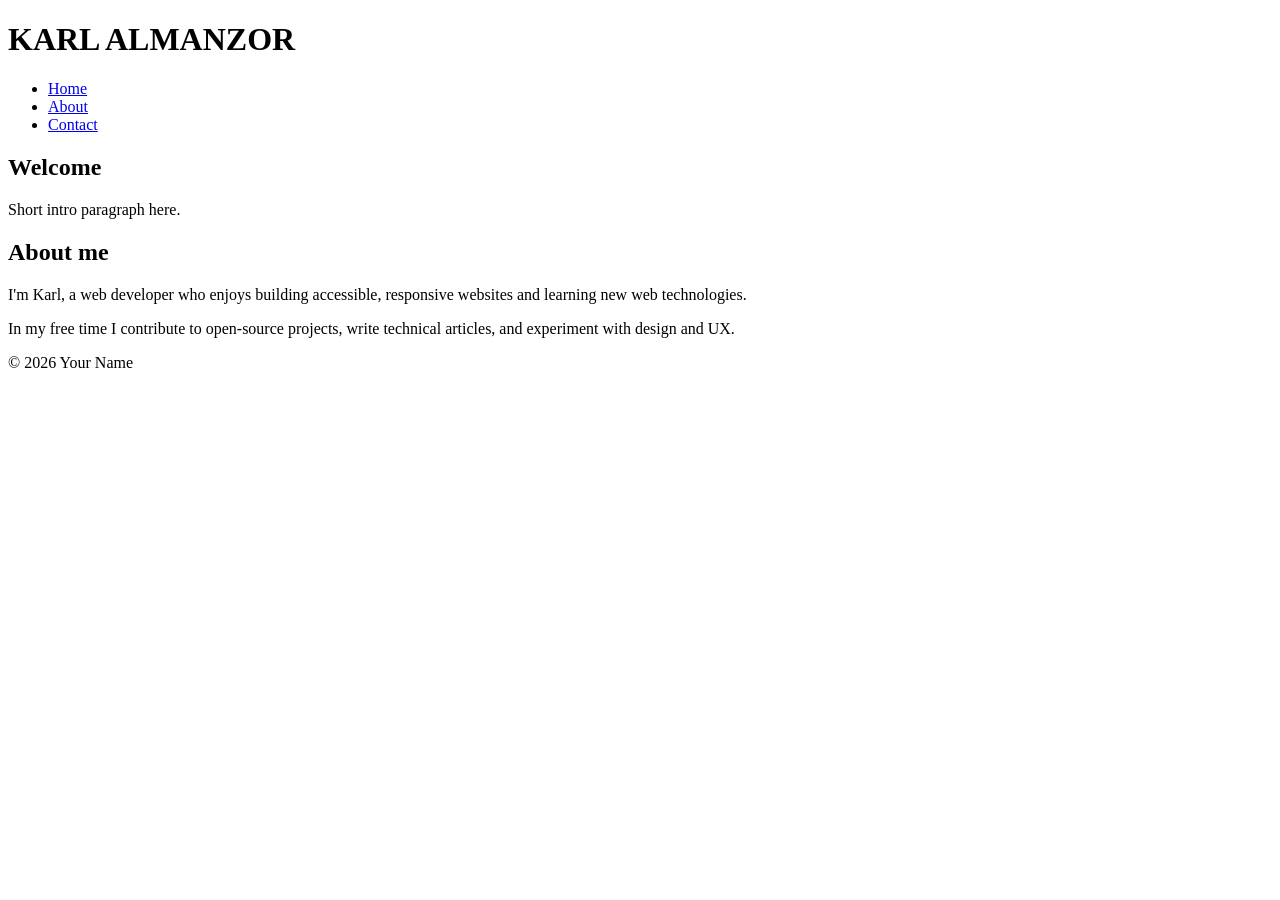
==== about.html @ 1ebbf30d "Module 2 Ex 1: semantic three-page site" ====
<!DOCTYPE html>
<html lang="en">
<head>
<meta charset="UTF-8">
<meta name="viewport" content="width=device-width, initial-scale=1">
<title>About | Karl Almanzor</title>
</head>
<body>
<header>
<h1>KARL ALMANZOR</h1>
<nav>
<ul>
<li><a href="index.html">Home</a></li>
<li><a href="about.html">About</a></li>
<li><a href="contact.html">Contact</a></li>
</ul>
</nav>
</header>
<main>
<article>
<h2>Welcome</h2>
<p>Short intro paragraph here.</p>
</article>
<section>
	<h2>About me</h2>
	<p>I'm Karl, a web developer who enjoys building accessible, responsive websites and learning new web technologies.</p>
	<p>In my free time I contribute to open-source projects, write technical articles, and experiment with design and UX.</p>
</section>
</main>
<footer>
<p>&copy; 2026 Your Name</p>
</footer>
</body>
</html>
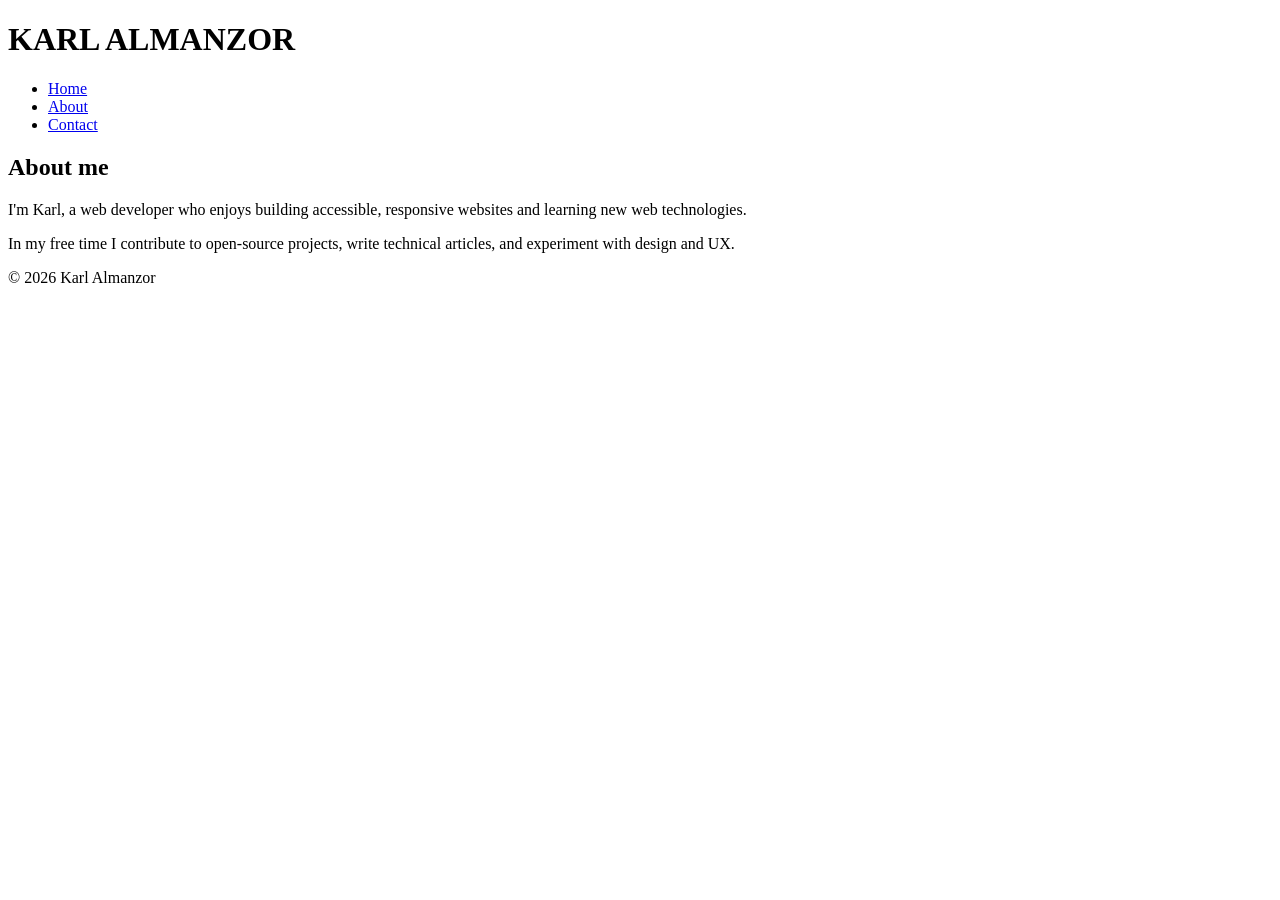
==== commit 3a8f8372: "Add meta tags, canonical links, Open Graph and Twitter Card data" ====
--- a/about.html
+++ b/about.html
@@ -4,6 +4,16 @@
 <meta charset="UTF-8">
 <meta name="viewport" content="width=device-width, initial-scale=1">
 <title>About | Karl Almanzor</title>
+<meta name="description" content="Learn more about Karl Almanzor, a web developer focused on accessible design, modern UX, and creative problem solving.">
+<link rel="canonical" href="https://YOUR-DOMAIN.com/about.html">
+<!-- Open Graph -->
+<meta property="og:type" content="website">
+<meta property="og:title" content="About | Karl Almanzor">
+<meta property="og:description" content="Discover Karl Almanzor's background, interests, and approach to web development.">
+<meta property="og:image" content="https://YOUR-DOMAIN.com/assets/hero-md.jpg">
+<meta property="og:url" content="https://YOUR-DOMAIN.com/about.html">
+<!-- Twitter Card -->
+<meta name="twitter:card" content="summary_large_image">
 </head>
 <body>
 <header>
@@ -17,10 +27,6 @@
 </nav>
 </header>
 <main>
-<article>
-<h2>Welcome</h2>
-<p>Short intro paragraph here.</p>
-</article>
 <section>
 	<h2>About me</h2>
 	<p>I'm Karl, a web developer who enjoys building accessible, responsive websites and learning new web technologies.</p>
@@ -28,7 +34,7 @@
 </section>
 </main>
 <footer>
-<p>&copy; 2026 Your Name</p>
+<p>&copy; 2026 Karl Almanzor</p>
 </footer>
 </body>
 </html>
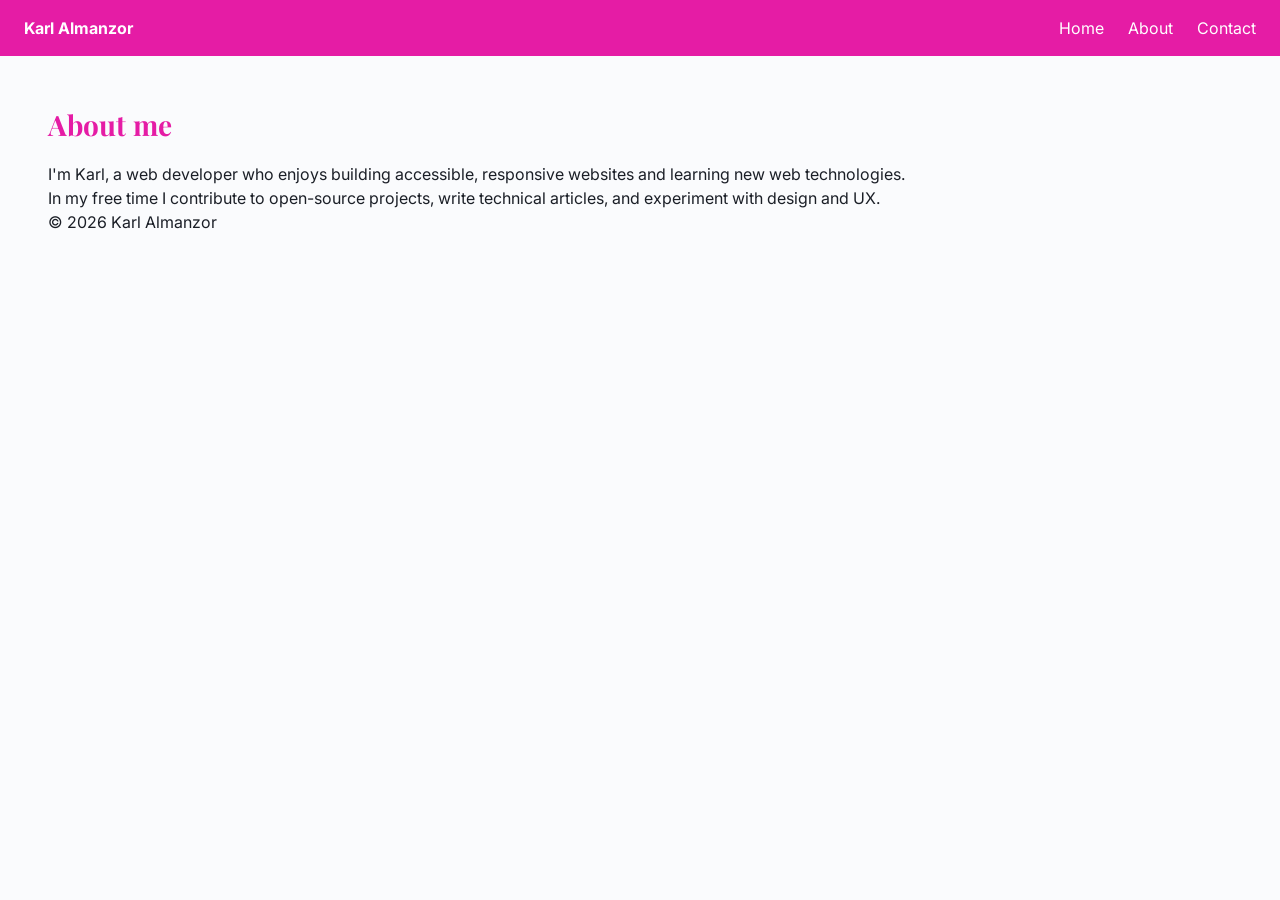
==== commit fcea7d49: "Add site files" ====
--- a/about.html
+++ b/about.html
@@ -4,22 +4,25 @@
 <meta charset="UTF-8">
 <meta name="viewport" content="width=device-width, initial-scale=1">
 <title>About | Karl Almanzor</title>
-<meta name="description" content="Learn more about Karl Almanzor, a web developer focused on accessible design, modern UX, and creative problem solving.">
+<meta name="description" content="Learn more about Karl Almanzor, a web developer foc...">
 <link rel="canonical" href="https://YOUR-DOMAIN.com/about.html">
 <!-- Open Graph -->
 <meta property="og:type" content="website">
 <meta property="og:title" content="About | Karl Almanzor">
-<meta property="og:description" content="Discover Karl Almanzor's background, interests, and approach to web development.">
+<meta property="og:description" content="Discover Karl Almanzor's background, interes...">
 <meta property="og:image" content="https://YOUR-DOMAIN.com/assets/hero-md.jpg">
 <meta property="og:url" content="https://YOUR-DOMAIN.com/about.html">
 <!-- Twitter Card -->
 <meta name="twitter:card" content="summary_large_image">
+<link rel="preconnect" href="https://fonts.googleapis.com">
+<link href="https://fonts.googleapis.com/css2?family=Inter:wght@400;600&family=Playfair+Display:wght@700&display=swap" rel="stylesheet">
+<link rel="stylesheet" href="css/styles.css">
 </head>
 <body>
-<header>
-<h1>KARL ALMANZOR</h1>
+<header class="site-header">
+<a href="index.html" class="logo">Karl Almanzor</a>
 <nav>
-<ul>
+<ul class="nav-links">
 <li><a href="index.html">Home</a></li>
 <li><a href="about.html">About</a></li>
 <li><a href="contact.html">Contact</a></li>
--- a/css/styles.css
+++ b/css/styles.css
@@ -0,0 +1,70 @@
+:root {
+--clr-navy: #e51ca5;
+--clr-accent: #E85D04;
+--clr-text: #1B1F27;
+--clr-muted: #5B6472;
+--clr-bg: #FAFBFD;
+--font-body: "Inter", system-ui, sans-serif;
+--font-heading: "Playfair Display", Georgia, serif;
+--space-xs: 0.5rem;
+--space-sm: 1rem;
+--space-md: 1.5rem;
+--space-lg: 3rem;
+--page-padding: clamp(var(--space-sm), 4vw, var(--space-lg));
+}
+* { box-sizing: border-box; margin: 0; padding: 0; }
+body {
+font-family: var(--font-body);
+color: var(--clr-text);
+background: var(--clr-bg);
+line-height: 1.5;
+padding: var(--page-padding);
+max-width: none;
+margin: 0 auto;
+}
+h1, h2, h3 { font-family: var(--font-heading); color: var(--clr-navy); }
+h1 { font-size: clamp(2rem, 5vw, 3.5rem); margin-bottom: var(--space-md); }
+h2 { font-size: 1.75rem; margin: var(--space-lg) 0 var(--space-sm); }
+
+a { color: var(--clr-accent); }
+
+  
+
+
+.grid {
+display: grid;
+grid-template-columns: repeat(auto-fit, minmax(260px, 1fr));
+gap: var(--space-md);
+margin-top: var(--space-md);
+}
+.card {
+padding: var(--space-md);
+border-radius: 12px;
+background: white;
+box-shadow: 0 2px 6px rgba(0,0,0,0.06);
+}
+.card h3 { color: var(--clr-navy); margin-bottom: var(--space-xs); }
+
+.site-header {
+display: flex;
+align-items: center;
+justify-content: space-between;
+flex-wrap: wrap;
+gap: var(--space-sm);
+padding: var(--space-sm) var(--space-md);
+background: var(--clr-navy);
+color: white;
+max-width: none;
+margin: calc(-1 * var(--page-padding)) calc(-1 * var(--page-padding)) var(--space-lg);
+}
+.site-header .logo { color: white; font-weight: 700; text-decoration: none; }
+.nav-links {
+list-style: none;
+display: flex;
+flex-wrap: wrap;
+justify-content: center;
+gap: var(--space-md);
+}
+.nav-links a { color: white; text-decoration: none; }
+.nav-links a:hover { color: var(--clr-accent); }
+
